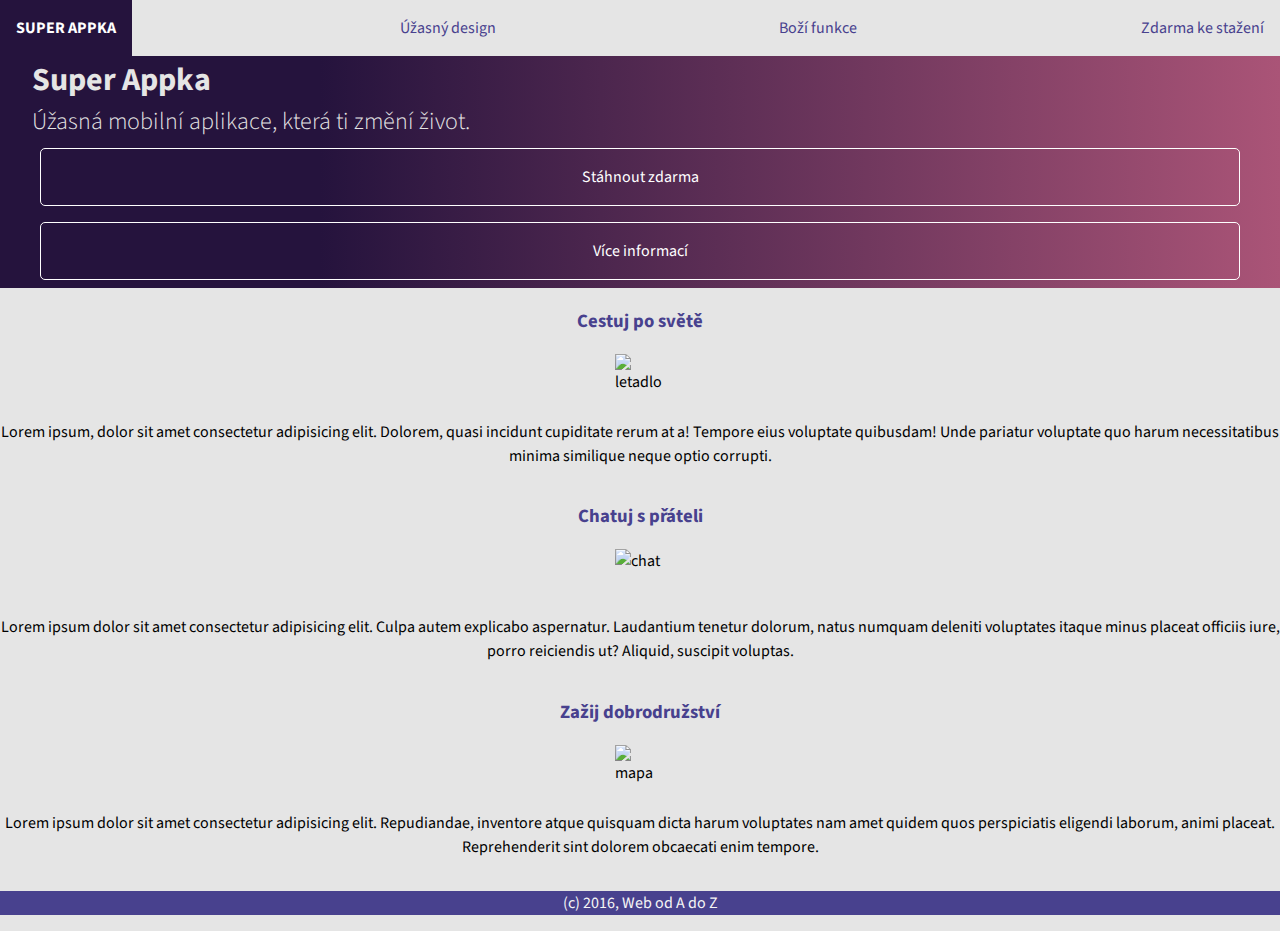
==== index.html @ c664fae7 "zatím pokus o zobrazení v mobilu, jak prosím podbarvit celá tlačítka při hover, aby se to měnilo s v" ====
<!DOCTYPE html>
<html>

<head>
  <meta charset="UTF-8">
  <meta name="viewport" content="width=device-width, initial-scale=1.0">
  <title>Super Appka | Mobilní aplikace pro každou krevní skupin </title>
  <link rel="stylesheet" href="index.css">
  <link href="https://fonts.googleapis.com/css2?family=Source+Sans+Pro:wght@300;400;700&display=swap" rel="stylesheet">
</head>

<body>

  <nav class="navigace">
    <li class="appka"><a href="#">Super Appka</a></li>
    <li class="desing"><a href="#">Úžasný design</a></li>
    <li class="funkce"><a href="#">Boží funkce</a></li>
    <li class="zdarma"><a href="#">Zdarma ke stažení</a></li>
  </nav>
  <header class="super-appka">
    <h1>Super Appka</h1>
    <h2>Úžasná mobilní aplikace, která ti změní život.</h2>
    <div class="tlacitka">
      <li class="button"><a href="#">Stáhnout zdarma</a></li>
      <li class="button"><a href="#">Více informací</a></li>
  </header>
  <main class="hlavni-obsah">

    <div class="sluzby">
      <div class="sluzba">
        <h3>Cestuj po světě</h3>
        <img class="ikonka" src="images/letadlo.svg" alt="letadlo" width="50" height="50">
        <p>Lorem ipsum, dolor sit amet consectetur adipisicing elit. Dolorem, quasi incidunt cupiditate rerum at a! Tempore eius voluptate quibusdam! Unde pariatur voluptate quo harum necessitatibus minima similique neque optio corrupti.</p>
      </div>
      <div class="sluzba">
        <h3>Chatuj s přáteli</h3>
        <img class="ikonka" src="images/bubliny.svg" alt="chat" width="50" height="50">
        <p>Lorem ipsum dolor sit amet consectetur adipisicing elit. Culpa autem explicabo aspernatur. Laudantium tenetur dolorum, natus numquam deleniti voluptates itaque minus placeat officiis iure, porro reiciendis ut? Aliquid, suscipit voluptas.</p>
      </div>
      <div class="sluzba">
        <h3>Zažij dobrodružství</h3>
        <img class="ikonka" src="images/mapa.svg" alt="mapa" width="50" height="50">
        <p>Lorem ipsum dolor sit amet consectetur adipisicing elit. Repudiandae, inventore atque quisquam dicta harum voluptates nam amet quidem quos perspiciatis eligendi laborum, animi placeat. Reprehenderit sint dolorem obcaecati enim tempore.</p>
      </div>
    </div>
  </main>
  <footer class="paticka">
    <p>(c) 2016, Web od A do Z</p>
  </footer>
</body>

</html>
---- index.css ----
/* nejsme vcerejsi, pouzivame moderni box model */
html {
    box-sizing: border-box;
}

*,
::after,
::before {
    box-sizing: inherit;
}

/*
    BARVY
    šedá: #e5e5e5 (pozadí body)
    světle fialová: #48418e (navigace, primární tlačítko, nadpisy služeb, patička)
    tmavě fialová: #25133d (výchozí barva gradientu, hover primárního tlačítka)
    nachová: #aa5477 (koncová barva gradientu)
    gradient v záhlaví: linear-gradient(to right, #25133d 25%, #aa5477 100%)

    PÍSMO
    Source Sans Pro
    https://fonts.google.com/specimen/Source+Sans+Pro?query=source+Sans
    - light 300 (slogan)
    - bold 700 (logo, nadpisy)
    - regular 400 (vše ostatní)

    HOVER EFEKT
    navigace: prohodit barvu písma s barvou pozadí
    primární tlačítko: ohraničení světle fialovou, pozadí tmavě fialovou
    sekundární tlačítko: ohraničení i pozadí světle fialovou

    BONUSOVÁ VÝZVA
    Změň barvu ikon na tmavě fialovou.
*/
body {
    padding: 0;
    margin: 0;
    font-family:'Source Sans Pro', sans-serif;;
    font-weight: 400;
    line-height: 1.5;
    background-color: #e5e5e5;
}

.container {
    /* obsah stránky je omezený do pruhu širokého 1200px */
    max-width: 1200px;
    /* stránka je vycentrovaná */
    margin: 0 auto;
    background: white;
    box-shadow: 0 0 20px rgba(0, 0, 0, 0.2);
}

/* ----- zde začni psát vlastní CSS ----- */

/*navigace*/
.navigace {
  display: flex;
  flex-wrap: wrap;
  justify-content: space-between;
    }

.navigace li {
  display: flex;
  }
.navigace a {
  padding: 1rem;
  color: #48418e;
  text-decoration: none;
  }

.navigace a:hover {
  background-color: #25133d;
  color: white;
}

.appka {
  text-transform: uppercase;
  font-weight: 700;
}

/*hlavní banner*/
.super-appka h2 {
  font-weight: 300;
  margin: 0;
}

.super-appka h1 {
  margin: 0;
}

h1,
h3 {
  font-weight: 700;
}

/*tlacitka v banneru*/
.tlacitka {
  display: flex;
  flex-direction: column;
  }
.tlacitka li {
  display: flex;
  flex-basis: 100%;
  }
.button a {
  text-decoration: none;
  color: white;
  padding: 1rem 2rem;
  }

.button a:hover {
  background-color: #48418e;
}
.button {
  border: 1px solid white;
  border-radius: 5px;
  justify-content: center;
  margin: 0.5rem;
  }

/*služby*/
.sluzby h3 {
  color: #48418e;
  text-align: center;
}

.sluzby p {
  text-align: center;
}
.paticka {
  background-color: #48418e;
}

.paticka p {
  text-align: center;
  color: whitesmoke;
}

.super-appka {
  background-image: linear-gradient(to right, #25133d 25%, #aa5477 100%);
  padding: 0 2rem;
}

header h1,
header h2,
header li {
  color: #e5e5e5
}

.sluzba {
 display: flex;
 flex-direction: column;
 align-items: center;
}



/* tablet */
@media screen and (min-width: 480px) {


  }
  

}
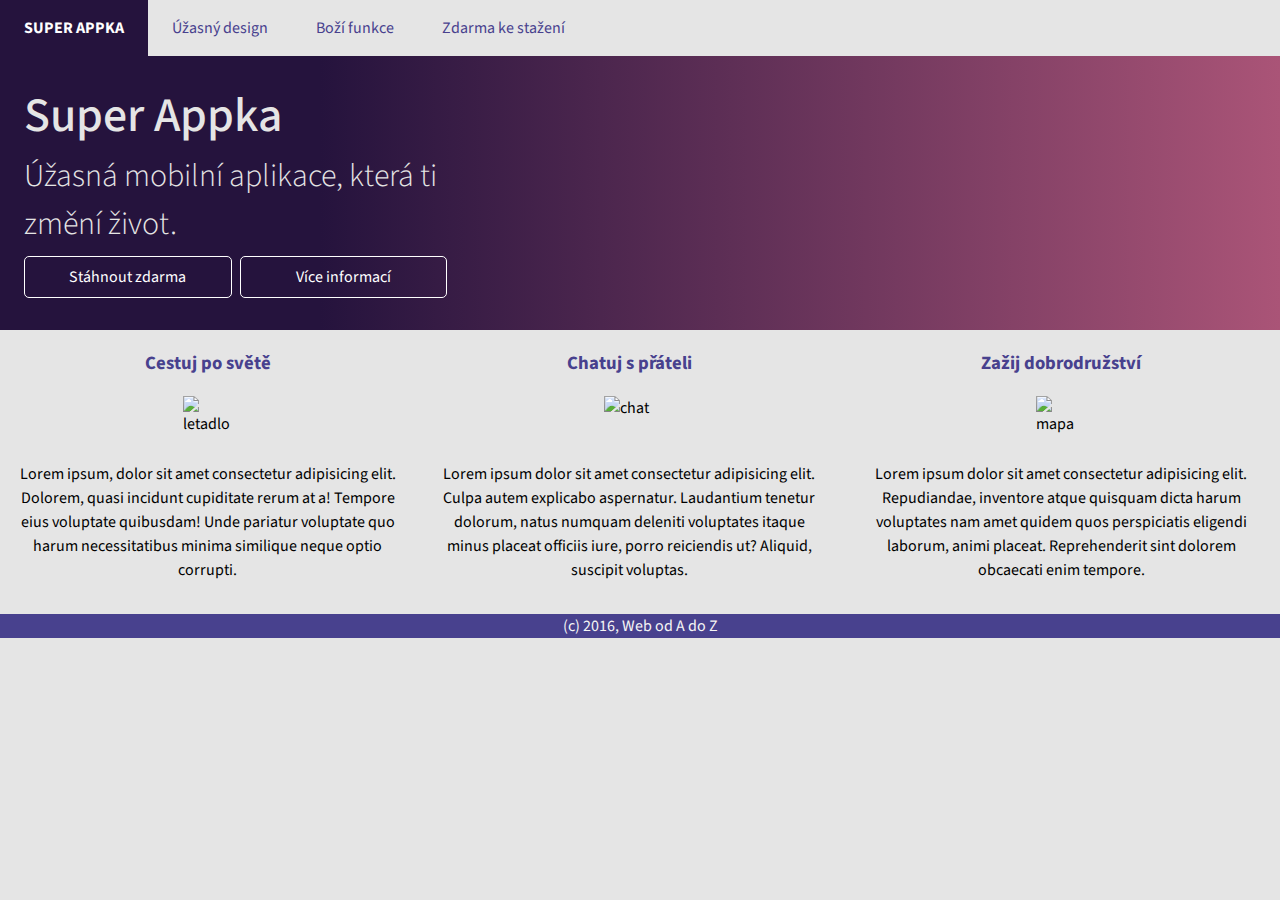
==== commit 08902556: "super-appka - hotovo" ====
--- a/index.html
+++ b/index.html
@@ -13,7 +13,7 @@
 
   <nav class="navigace">
     <li class="appka"><a href="#">Super Appka</a></li>
-    <li class="desing"><a href="#">Úžasný design</a></li>
+    <li class="design"><a href="#">Úžasný design</a></li>
     <li class="funkce"><a href="#">Boží funkce</a></li>
     <li class="zdarma"><a href="#">Zdarma ke stažení</a></li>
   </nav>
--- a/index.css
+++ b/index.css
@@ -56,14 +56,14 @@
 .navigace {
   display: flex;
   flex-wrap: wrap;
-  justify-content: space-between;
+  justify-content: space-around;
     }
 
 .navigace li {
   display: flex;
   }
 .navigace a {
-  padding: 1rem;
+  padding: 1rem 1.5rem;
   color: #48418e;
   text-decoration: none;
   }
@@ -93,6 +93,11 @@
   font-weight: 700;
 }
 
+.super-appka {
+  background-image: linear-gradient(to right, #25133d 25%, #aa5477 100%);
+  padding: 0 2rem;
+  }
+
 /*tlacitka v banneru*/
 .tlacitka {
   display: flex;
@@ -108,7 +113,7 @@
   padding: 1rem 2rem;
   }
 
-.button a:hover {
+.button:hover {
   background-color: #48418e;
 }
 .button {
@@ -118,6 +123,8 @@
   margin: 0.5rem;
   }
 
+
+
 /*služby*/
 .sluzby h3 {
   color: #48418e;
@@ -136,10 +143,7 @@
   color: whitesmoke;
 }
 
-.super-appka {
-  background-image: linear-gradient(to right, #25133d 25%, #aa5477 100%);
-  padding: 0 2rem;
-}
+
 
 header h1,
 header h2,
@@ -151,18 +155,67 @@
  display: flex;
  flex-direction: column;
  align-items: center;
+ padding: 0 1rem;
 }
 
 
 
 /* tablet */
 @media screen and (min-width: 480px) {
-
-
+  .navigace {
+    justify-content: left;
+  }
+  .tlacitka {
+    display: flex;
+    flex-direction: row;
+    width: 50%;
+    justify-content: left;
+  }
+  .tlacitka li {
+    display: flex;
+    }
+  .button a {
+    padding: 0.5rem 1rem;
+  }
+  .button {
+    margin-left: 0;
+  }
+  .super-appka {
+    padding: 1rem 2rem;
+  }
+  h1 {
+    font-weight: 500;
+    font-size: 3rem;
+  }
+  .sluzby {
+    display: flex;
+  }
+}
+
+/*PC*/
+@media screen and (min-width:860px) {
+  .super-appka {
+    background-image: 
+    url(images/telefon.png),
+    linear-gradient(to right, #25133d 25%, #aa5477 100%);
+    background-repeat: no-repeat;
+    background-position: 
+    right;
+    background-size: 28%, 100%;
+    padding: 1.5rem;
+    }
+  h1,
+  h2 {
+    width: 40%;
+  }
+  h2 {
+    font-size: 2rem;
+  }
+  .tlacitka {
+    width: 35%;
   }
   
-
-}
-
-
-
+}
+
+
+
